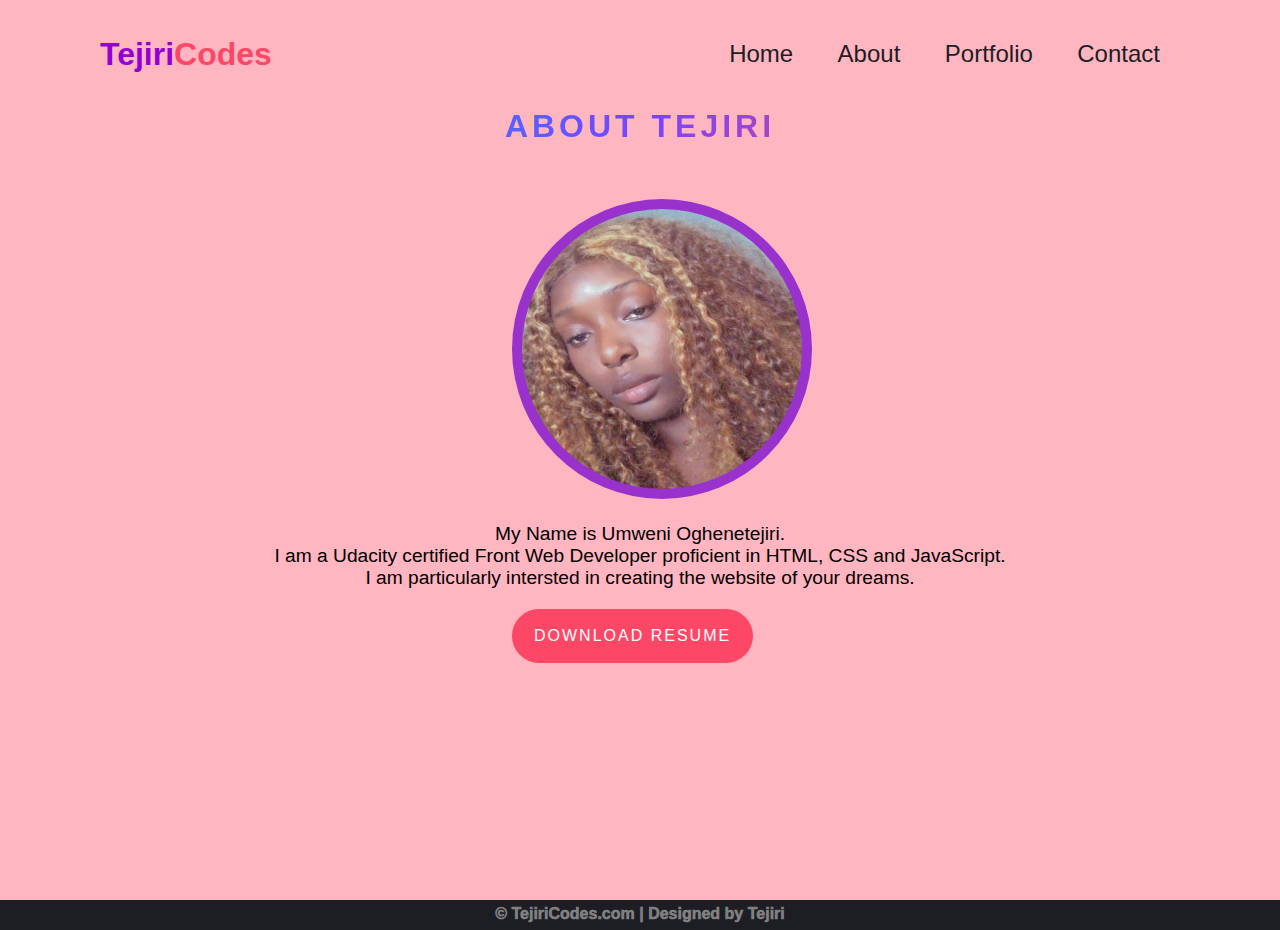
==== about.html @ 545fd2a3 "first commit" ====
<!DOCTYPE html>
<html lang="en">
<head>
    <meta charset="UTF-8">
    <title>TejiriCodes</title>
    <link rel="stylesheet" href="about.css">
    
</head>
<body>

    <div class="container">
        <nav>
            <h1 class="logo">Tejiri<span class="colorfill">Codes</span></h1>
            <ul>
                <li><a href="index.html">Home</a></li>
                <li><a href="about.html">About</a></li>
                <li><a href="portfolio.html">Portfolio</a></li>
                <li><a href="contact.html">Contact</a></li>
            </ul>
        </nav>

        <div class="content">
            <h1 class="title">About Tejiri</h1><br><br><br>
            <span ><img class="img-circle" src="bg-img.jpg"></span>
            
            <p class="about">My Name is Umweni Oghenetejiri.<br>
                I am a Udacity certified Front Web Developer proficient in HTML, CSS and JavaScript.<br>
                I am particularly intersted in creating the website of your dreams. <br>
            </p>
            <a href="#" class="btn">Download Resume</a>
        </div>
    </div>
    <footer>
        <div class="copyright">
            &copy; TejiriCodes.com | Designed by Tejiri
            </div>  
    </footer>
</body>
</html>
---- about.css ----
*{
    margin: 0;
    padding: 0;
    box-sizing: border-box;
    font-family: 'Roboto', sans-serif;
}
body{
    width: 100vw;
    height: 100vh;
}
a{
    text-decoration: none;
}
h1{
    text-align: center;
}
p{
    text-align: center;
}
.container{
    min-height: 100vh;
    background: lightpink;   
    position: relative;
}
.content{
    position: relative;
}
nav{
    display: flex;
    align-items: center;
    justify-content: space-between;
    padding: 30px 100px;
}
.logo{
    max-height: 100px;
    font-size: 2em;
    color: darkviolet ;

}
.colorfill{
    color: #fd4766;
}
nav ul li{
    list-style: none;
    display: inline-block;
    padding: 10px 20px;
    
}
nav ul li a{
    color: #1d1d24;
    position: relative;
    padding: 5px 0;
    font-size: 1.5em;
}
nav ul li a:hover{
    color: #fd4766;
}
nav ul li a:after{
    content: "";
    position: absolute;
    left: 0;
    width: 0;
    height: 3px;
    background: #fd4766;
    transition: .3s;
    bottom: 0;
}
nav ul li a:hover:after{
    width: 100%;
}
.btn{
    color: #fff;
    font-size: 16px;
    text-transform: uppercase;
    letter-spacing: 2px;
    padding: 16px 20px;
    border-radius: 500px;
    display: inline-block;
    font-weight: 500;
    transition: all .4s ease-in-out;
    background-size: 152% 100%;
    background: #fd4766;
    border: 2px solid #fd4766;
    position: relative;
    top: 10%;
    left: 40%;
    margin-bottom: 10px;
}
.btn:hover{
    background: transparent;
    border-color: #fd4766;
    color: #fd4766;
}

.img-circle{
    height: 300px;
    width: 300px;
    background-color: darkorchid;
    border-radius: 50%;
    display: inline-block;
    padding: 10px;
    position: relative;
    top: 30%;
    left: 40%;
    

}
.about{
    padding: 20px;
    font-weight: 500;
    font-size: 1.2em;
}
.copyright{
    background-color: #1d1d24;
    color: gray;
    text-align: center;
    height: 30px;
    width:100%;
    padding-top: 5px;
    font-weight: 1000;
}
.title{
    background: linear-gradient(120deg, #1c99fe 20.69%, #7644ff 50.19%,#fd4766 79.69%);
    -webkit-background-clip: text;
    -webkit-text-fill-color: transparent;
    text-transform: uppercase;
    letter-spacing: 4px;
    
}
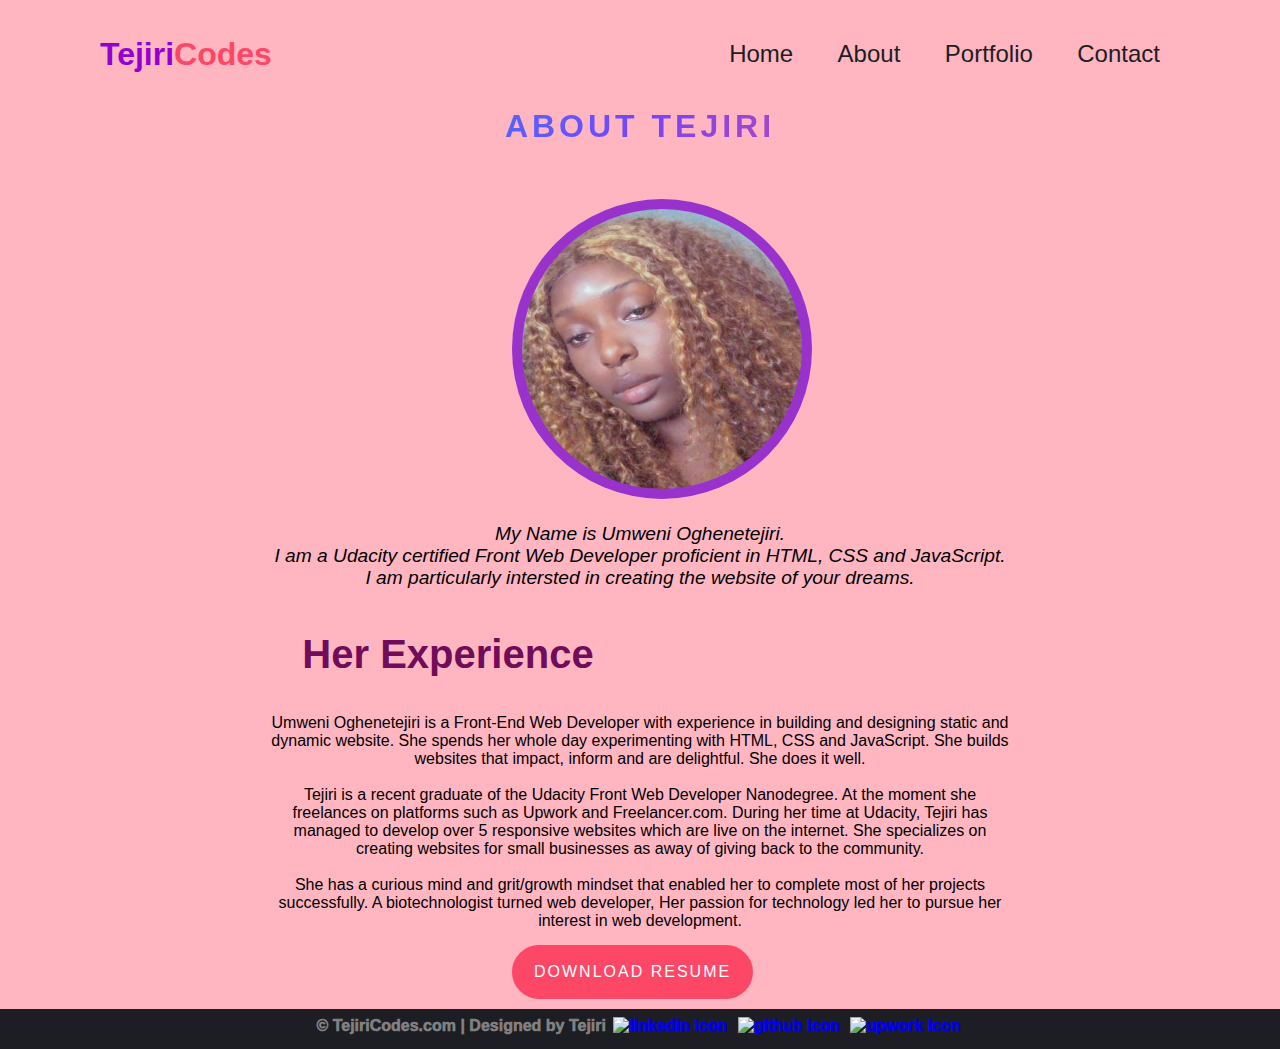
==== commit 432a1220: "second commit" ====
--- a/about.html
+++ b/about.html
@@ -27,12 +27,22 @@
                 I am a Udacity certified Front Web Developer proficient in HTML, CSS and JavaScript.<br>
                 I am particularly intersted in creating the website of your dreams. <br>
             </p>
-            <a href="#" class="btn">Download Resume</a>
+            <h2>Her Experience</h2>
+            <p class="experience">Umweni Oghenetejiri is a Front-End Web Developer with experience in building and designing static and<br> dynamic website. She spends her whole day experimenting with HTML, CSS and JavaScript. She builds<br> websites that impact, inform and are delightful. She does it well. 
+
+               <br><br> Tejiri is a recent graduate of the Udacity Front Web Developer Nanodegree. At the moment she <br>freelances on platforms such as Upwork and Freelancer.com. During her time at Udacity, Tejiri has<br> managed to develop over 5 responsive websites which are live on the internet.  She specializes on<br> creating websites for small businesses as away of giving back to the community. 
+                
+               <br><br> She has a curious mind and grit/growth mindset that enabled her to complete most of her projects <br>successfully. A biotechnologist turned web developer, Her passion for technology led her to pursue her<br> interest in web development. </p>
+            <a href="Resume review.pdf" class="btn" target="_blank">Download Resume</a>
+        
         </div>
     </div>
     <footer>
         <div class="copyright">
             &copy; TejiriCodes.com | Designed by Tejiri
+            <div class="socials"><a href="http://linkedin.com/in/oghenetejiri-umweni-ab6763215"><img src="linkedin_icon.png" alt="linkedin icon"></a></div>
+            <div class="socials"><a href="https://github.com/umwenioghenetejiri"><img src="github icon.png" alt="github icon"></a></div>
+            <div class="socials"><a href="https://www.upwork.com/freelancers/~01d999e75402c14547"><img src="upwork_icon.png" alt="upwork icon"></a></div>
             </div>  
     </footer>
 </body>
--- a/about.css
+++ b/about.css
@@ -109,12 +109,27 @@
     padding: 20px;
     font-weight: 500;
     font-size: 1.2em;
+    font-style: oblique;
+}
+h2{
+    color: #700c5a;
+    font-size: 40px;
+    font-weight: 900;
+    line-height: 90px;
+    text-transform: inherit;
+    width: 70%;
+    text-align: center;
+}.experience{
+    font-family: "Roboto", sans-serif;
+    font-weight: 200;
+    padding: 15px;
+    
 }
 .copyright{
     background-color: #1d1d24;
     color: gray;
     text-align: center;
-    height: 30px;
+    height: 40px;
     width:100%;
     padding-top: 5px;
     font-weight: 1000;
@@ -126,4 +141,8 @@
     text-transform: uppercase;
     letter-spacing: 4px;
     
-}+}
+.socials{
+    display: inline-block;
+    padding: 3px;
+}
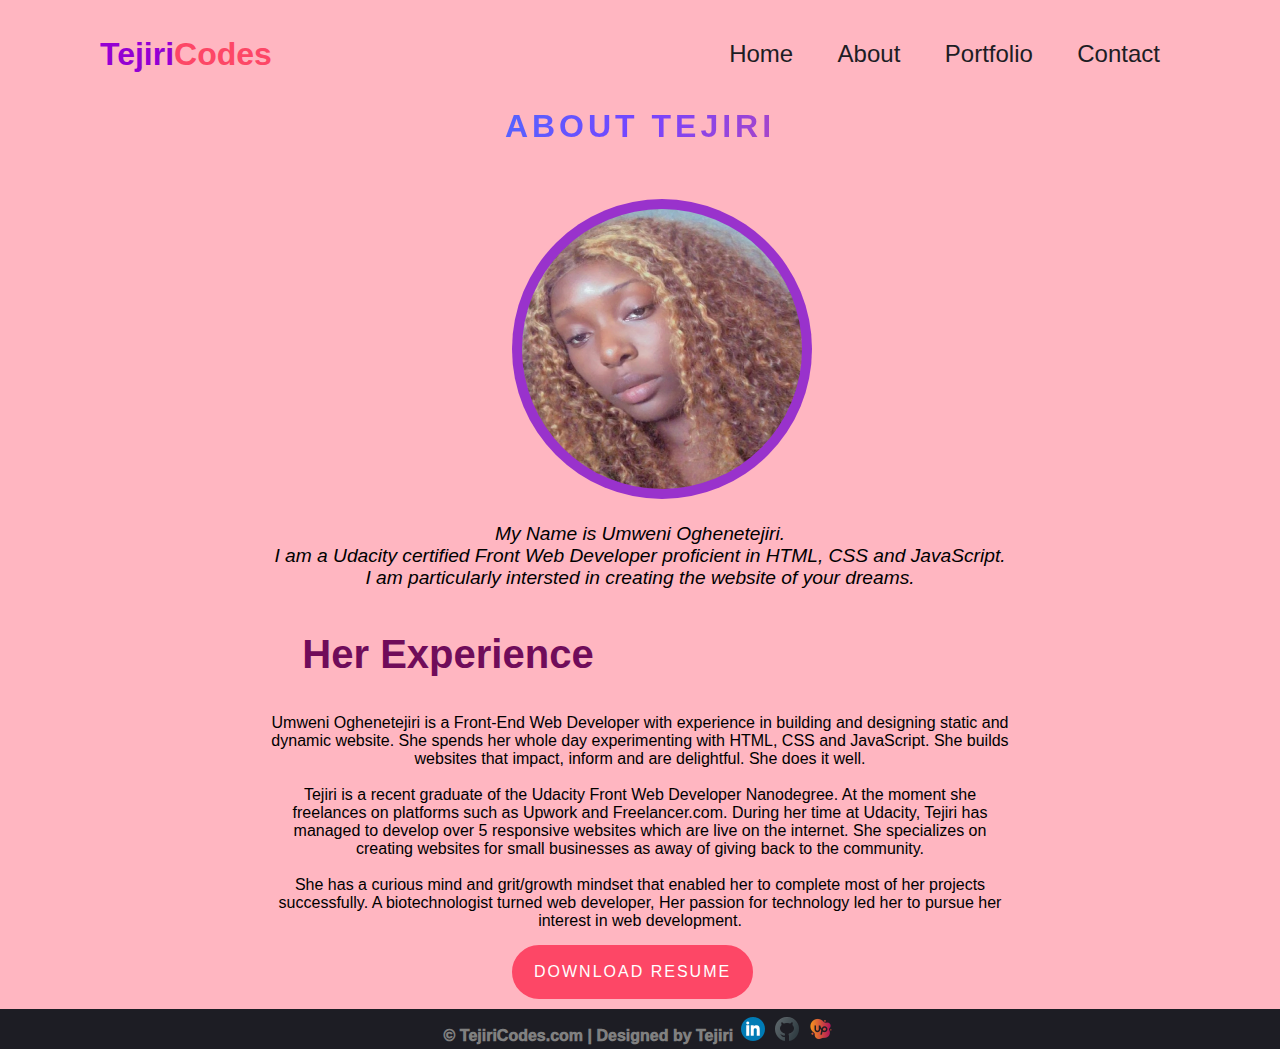
==== commit ac36195f: "Update about.html" ====
--- a/about.html
+++ b/about.html
@@ -33,7 +33,7 @@
                <br><br> Tejiri is a recent graduate of the Udacity Front Web Developer Nanodegree. At the moment she <br>freelances on platforms such as Upwork and Freelancer.com. During her time at Udacity, Tejiri has<br> managed to develop over 5 responsive websites which are live on the internet.  She specializes on<br> creating websites for small businesses as away of giving back to the community. 
                 
                <br><br> She has a curious mind and grit/growth mindset that enabled her to complete most of her projects <br>successfully. A biotechnologist turned web developer, Her passion for technology led her to pursue her<br> interest in web development. </p>
-            <a href="Resume review.pdf" class="btn" target="_blank">Download Resume</a>
+            <a href="Resume review (2).pdf" class="btn" target="_blank">Download Resume</a>
         
         </div>
     </div>
@@ -46,4 +46,4 @@
             </div>  
     </footer>
 </body>
-</html>+</html>
